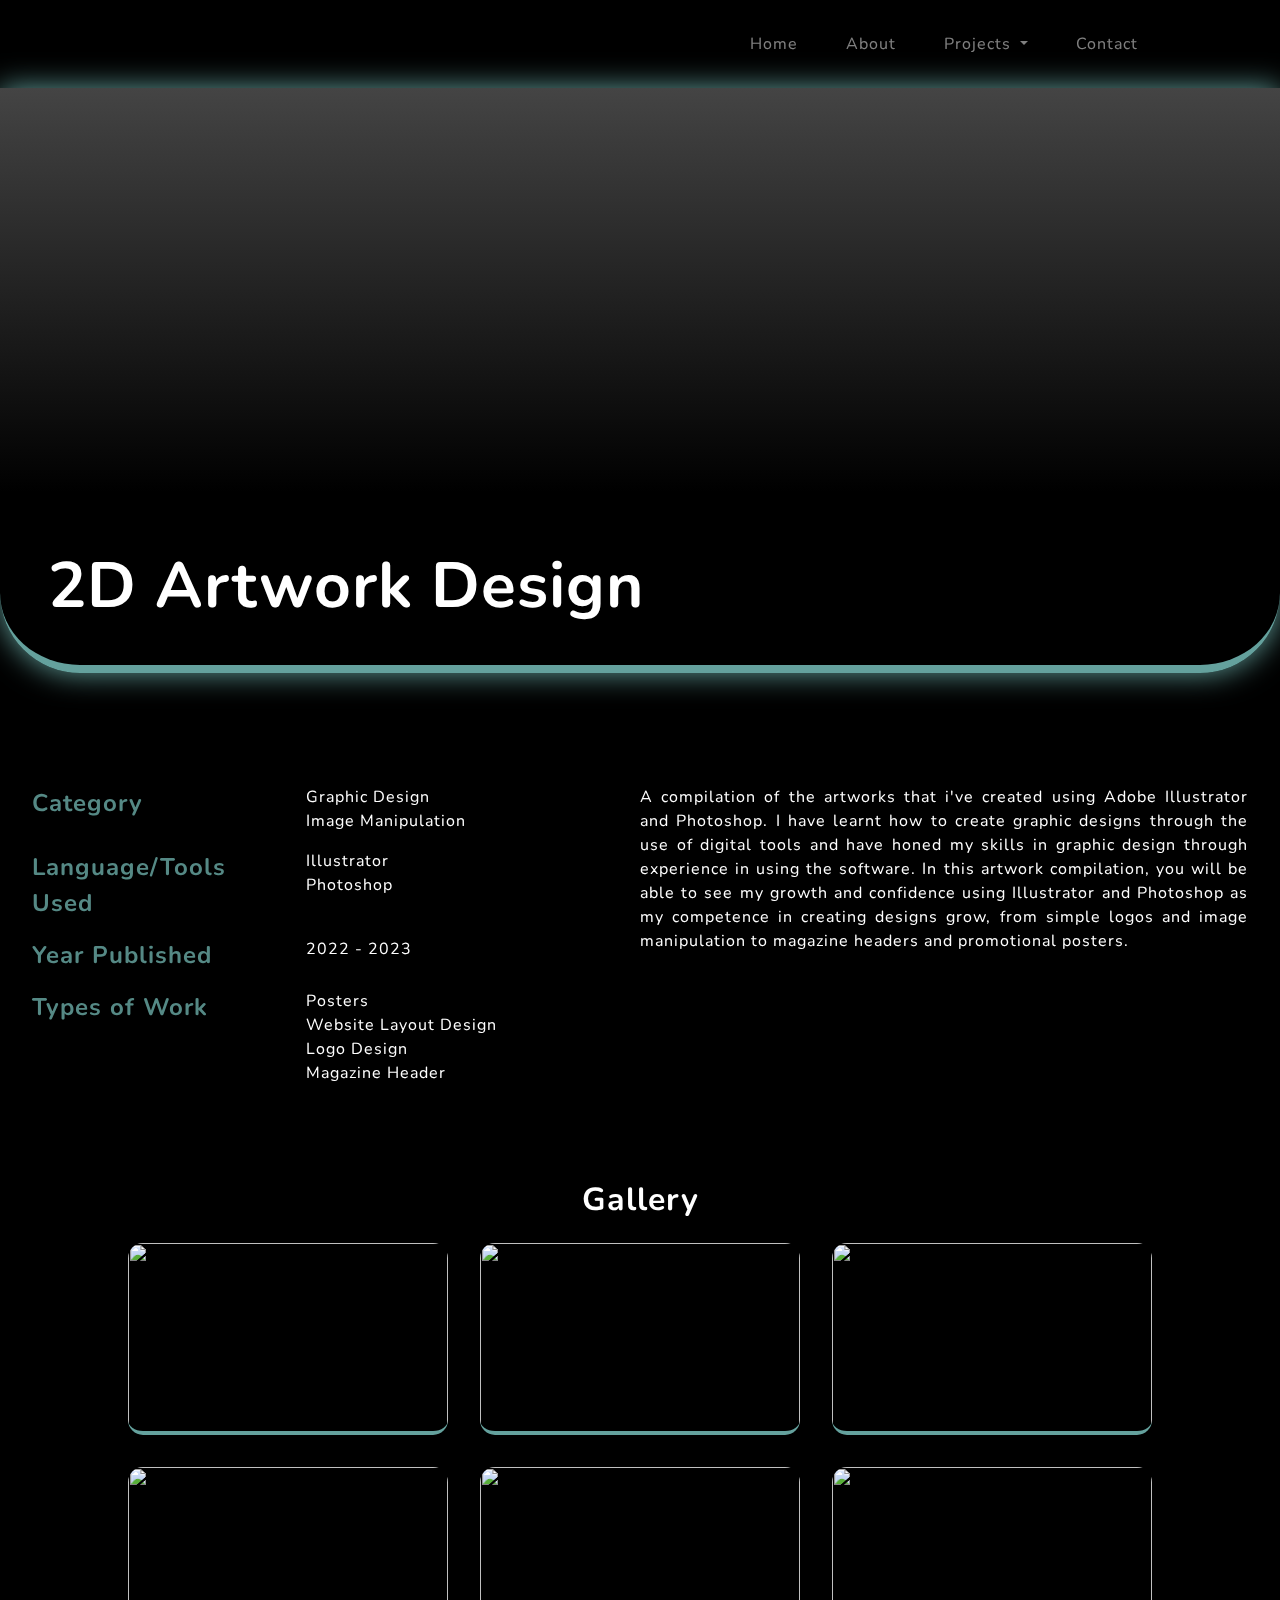
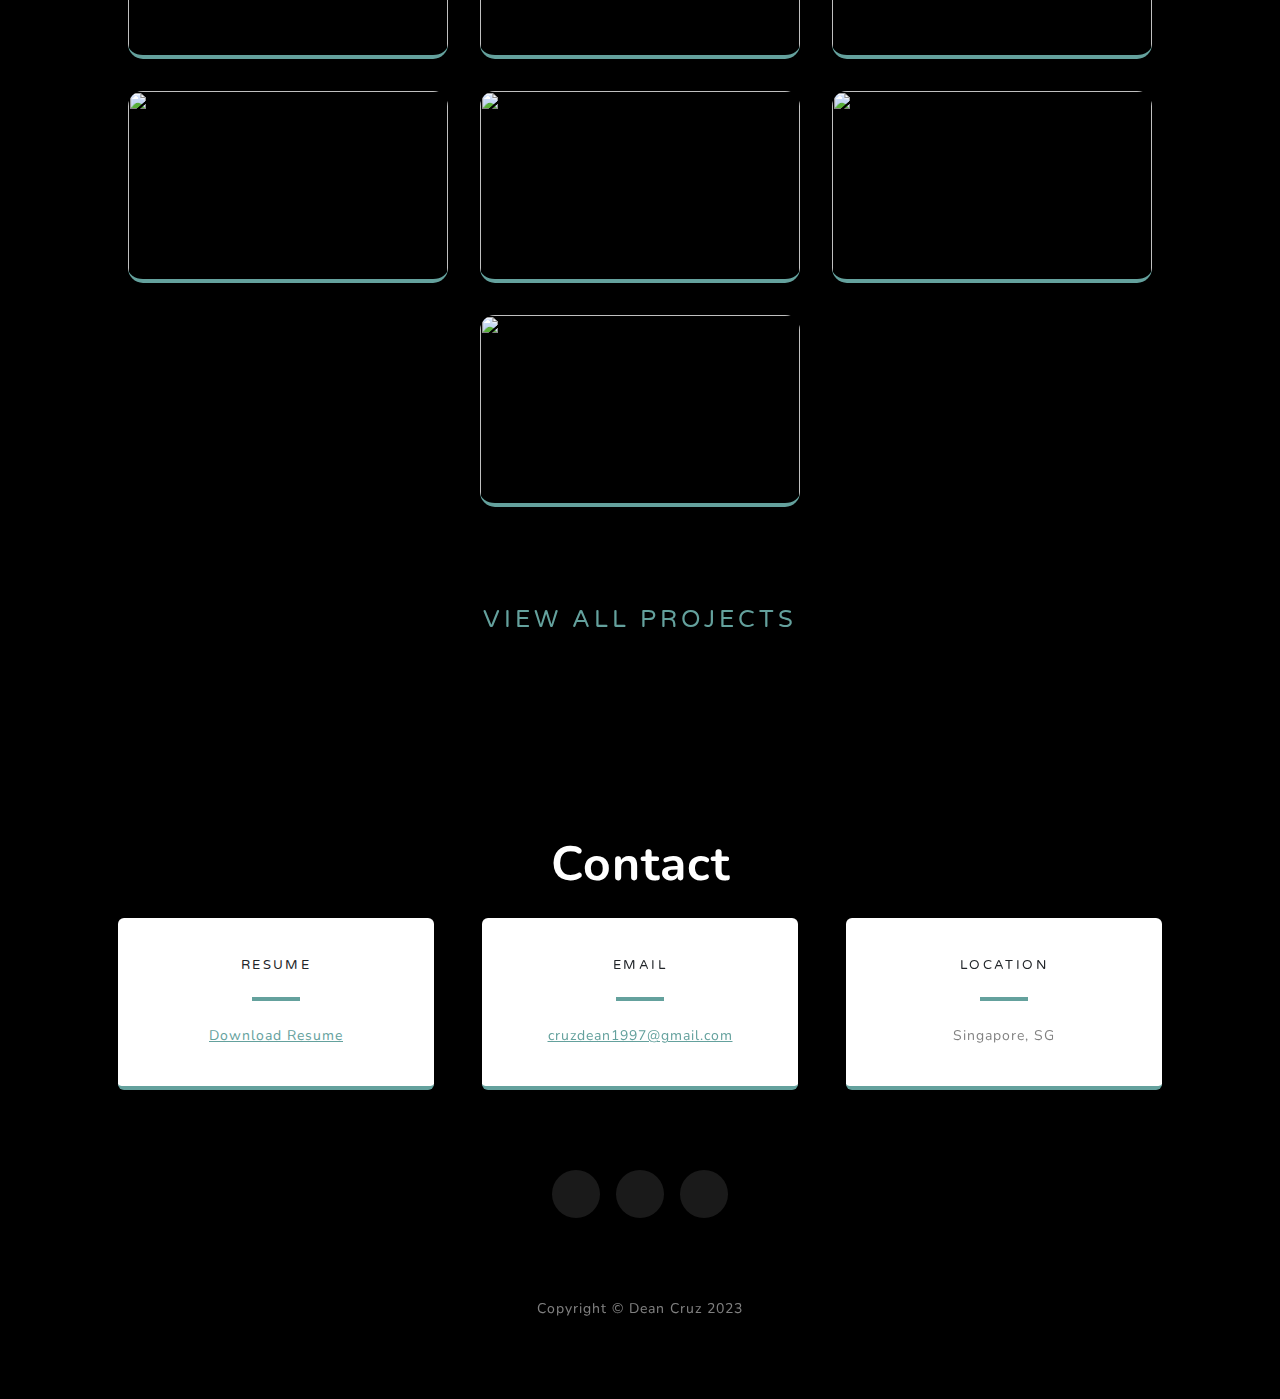
==== design.html @ 04a4b60d "Add dropdown menu" ====
<!DOCTYPE html>
<html lang="en">

<head>
    <meta charset="utf-8" />
    <meta name="viewport" content="width=device-width, initial-scale=1, shrink-to-fit=no" />
    <meta name="description"
        content="Dean Cruz is currently a student in Republic Polytechnic studying for a Diploma in Digital Design and Development. He is aspiring to become a software engineer in the future.">
    <meta name="author" content="Dean Cruz" />
    <title>Dean Cruz | 2D Artwork Design</title>
    <link rel="icon" type="image/x-icon" href="assets/logo.png" />
    <script src="https://use.fontawesome.com/releases/v6.3.0/js/all.js" crossorigin="anonymous"></script>
    <link href="https://fonts.googleapis.com/css?family=Varela+Round" rel="stylesheet" />
    <link
        href="https://fonts.googleapis.com/css?family=Nunito:200,200i,300,300i,400,400i,600,600i,700,700i,800,800i,900,900i"
        rel="stylesheet" />
    <link href="css/styles.css" rel="stylesheet" />
    <link rel="stylesheet" href="/css/lightbox.css" />
</head>

<body id="page-top">
    <!-- Navigation-->
    <nav class="navbar navbar-expand-lg navbar-light sticky-top" id="mainNav">
        <div class="container px-4 px-lg-5">
            <button class="navbar-toggler navbar-toggler-right" type="button" data-bs-toggle="collapse"
                data-bs-target="#navbarResponsive" aria-controls="navbarResponsive" aria-expanded="false"
                aria-label="Toggle navigation">
                Menu
                <i class="fas fa-bars"></i>
            </button>
            <div class="collapse navbar-collapse" id="navbarResponsive">
                <ul class="navbar-nav ms-auto">
                    <li class="nav-item"><a class="nav-link" href="./index.html#home">Home</a></li>
                    <li class="nav-item"><a class="nav-link" href="./index.html#about">About</a></li>
                    <li class="nav-item dropdown">
                        <a class="nav-link dropdown-toggle" href="#" id="navbarDropdown" role="button"
                            data-toggle="dropdown" aria-haspopup="true" aria-expanded="false">
                            Projects
                        </a>
                        <div class="dropdown-menu" aria-labelledby="navbarDropdown">
                            <a class="dropdown-item" href="./landing-page.html">
                                <table class="dropdown-nav-item">
                                    <tr>
                                        <td>Landing Page</td>
                                        <td>Front-End</td>
                                    </tr>
                                </table>
                            </a>
                            <a class="dropdown-item" href="./fansite.html">
                                <table class="dropdown-nav-item">
                                    <tr>
                                        <td>Fansite</td>
                                        <td>Front-End</td>
                                    </tr>
                                </table>
                            </a>
                            <a class="dropdown-item" href="./reviews.html">
                                <table class="dropdown-nav-item">
                                    <tr>
                                        <td>Movietopia</td>
                                        <td>Programming</td>
                                    </tr>
                                </table>
                            </a>
                            <a class="dropdown-item" href="./platformer.html">
                                <table class="dropdown-nav-item">
                                    <tr>
                                        <td>Platformer</td>
                                        <td>Programming</td>
                                    </tr>
                                </table>
                            </a>
                            <a class="dropdown-item" href="./design.html">
                                <table class="dropdown-nav-item">
                                    <tr>
                                        <td>2D Artwork</td>
                                        <td>Design</td>
                                    </tr>
                                </table>
                            </a>
                            <a class="dropdown-item" href="./wireframe.html">
                                <table class="dropdown-nav-item">
                                    <tr>
                                        <td>Prototype</td>
                                        <td>Design</td>
                                    </tr>
                                </table>
                            </a>
                            <div class="dropdown-divider"></div>
                            <a class="dropdown-item" href="./index.html#portfolio">Featured Projects</a>
                            <a class="dropdown-item" href="./projects.html">All Projects</a>
                        </div>
                    </li>
                    <li class="nav-item"><a class="nav-link" href="#contact">Contact</a></li>
                </ul>
            </div>
        </div>
    </nav>
    <!-- Project Intro -->
    <div class="indiv-container">
        <div class="individual-projects-img">
            <video autoplay muted loop class="individual-img">
                <source src="/assets/videos/design.mp4" type="video/mp4">
            </video>
            <div class="individual-overlay">
                <h2 class="text-white mb-4 projects-header">2D Artwork Design</h2>
            </div>
        </div>
    </div>
    <section class="projects-section bg-black-primary">
        <div class="indiv-container">
            <div class="indiv-subcontainer">
                <div class="indiv-left">
                    <table class="text-white">
                        <tr>
                            <td class="categories text-bold highlighted-text">Category</td>
                            <td class="descriptions">
                                <ul>
                                    <li>Graphic Design</li>
                                    <li>Image Manipulation</li>
                                </ul>
                            </td>
                        </tr>
                        <tr>
                            <td class="categories text-bold highlighted-text">Language/Tools Used</td>
                            <td class="descriptions">
                                <ul>
                                    <li>Illustrator</li>
                                    <li>Photoshop</li>
                                </ul>
                            </td>
                        </tr>
                        <tr>
                            <td class="categories text-bold highlighted-text">Year Published</td>
                            <td class="descriptions">2022 - 2023</td>
                        </tr>
                        <tr>
                            <td class="categories text-bold highlighted-text">Types of Work</td>
                            <td class="descriptions">
                                <ul>
                                    <li>Posters</li>
                                    <li>Website Layout Design</li>
                                    <li>Logo Design</li>
                                    <li>Magazine Header</li>
                                </ul>
                            </td>
                        </tr>
                    </table>
                </div>
                <div class="indiv-right">
                    <div class="cat-desc text-white">A compilation of the artworks that i've created using Adobe
                        Illustrator and Photoshop. I have learnt how to create graphic designs through the use of
                        digital tools and have honed my skills in graphic design through experience in using the
                        software. In this artwork compilation, you will be able to see my growth and confidence using
                        Illustrator and Photoshop as my competence in creating designs grow, from simple logos and image
                        manipulation to magazine headers and promotional posters.
                    </div>
                </div>
            </div>
        </div>
        <div class="indiv-container gallery-section">
            <div class="gallery-container-indiv">
                <h2 class="text-white text-bold">Gallery</h2>
                <div class="gallery-subcontainer-indiv">
                    <div class="gallery-project-container">
                        <a href="/assets/img/design gallery/lesson 2.png" data-lightbox="1"
                            data-title="Castle on Ice (Photoshop)" class="project-wrapper pad-overlay">
                            <img src="assets/img/design gallery/lesson 2.png">
                            <div class="gallery-overlay">
                                <div class="text-white overlay-text">Castle on Ice</div>
                            </div>
                        </a>
                        <div class="project-title text-white text-center">Castle on Ice</div>
                    </div>
                    <div class="gallery-project-container">
                        <a href="/assets/img/design gallery/lesson 5.png" data-lightbox="2"
                            data-title="Advertisement of a Product Poster (Illustrator)" class="project-wrapper pad-overlay">
                            <img src="assets/img/design gallery/lesson 5.png">
                            <div class="gallery-overlay">
                                <div class="text-white overlay-text">Advertisement Poster</div>
                            </div>
                        </a>
                        <div class="project-title text-white text-center">Advertisement Poster</div>
                    </div>
                    <div class="gallery-project-container">
                        <a href="/assets/img/design gallery/lesson 6.png" data-lightbox="3"
                            data-title="Event Poster (Illustrator)" class="project-wrapper pad-overlay">
                            <img src="assets/img/design gallery/lesson 6.png">
                            <div class="gallery-overlay">
                                <div class="text-white overlay-text">Event Poster</div>
                            </div>
                        </a>
                        <div class="project-title text-white text-center">Event Poster</div>
                    </div>
                    <div class="gallery-project-container">
                        <a href="/assets/img/design gallery/lesson 11.png" data-lightbox="4"
                            data-title="Magazine Layout Design (Illustrator)" class="project-wrapper pad-overlay">
                            <img src="assets/img/design gallery/lesson 11.png">
                            <div class="gallery-overlay">
                                <div class="text-white overlay-text">Magazine Layout Design</div>
                            </div>
                        </a>
                        <div class="project-title text-white text-center">Magazine Layout Design</div>
                    </div>
                    <div class="gallery-project-container">
                        <a href="/assets/img/design gallery/03 Home Page.png" data-lightbox="5"
                            data-title="Website Design - Home Page (Illustrator)" class="project-wrapper pad-overlay">
                            <img src="assets/img/design gallery/03 Home Page.png">
                            <div class="gallery-overlay">
                                <div class="text-white overlay-text">Home Page (Website)</div>
                            </div>
                        </a>
                        <div class="project-title text-white text-center">Home Page (Website)</div>
                    </div>
                    <div class="gallery-project-container">
                        <a href="/assets/img/design gallery/03 About Me Page.png" data-lightbox="6"
                            data-title="Website Design - About Me Page (Illustrator)" class="project-wrapper pad-overlay">
                            <img src="assets/img/design gallery/03 About Me Page.png">
                            <div class="gallery-overlay">
                                <div class="text-white overlay-text">About Me Page (Website)</div>
                            </div>
                        </a>
                        <div class="project-title text-white text-center">About Me Page (Website)</div>
                    </div>
                    <div class="gallery-project-container">
                        <a href="/assets/img/design gallery/03 Portfolio Page.png" data-lightbox="7"
                            data-title="Website Design - Portfolio Page (Illustrator)" class="project-wrapper pad-overlay">
                            <img src="assets/img/design gallery/03 Portfolio Page.png">
                            <div class="gallery-overlay">
                                <div class="text-white overlay-text">Portfolio Page (Website)</div>
                            </div>
                        </a>
                        <div class="project-title text-white text-center">Portfolio Page (Website)</div>
                    </div>
                    <div class="gallery-project-container">
                        <a href="/assets/img/design gallery/03 Resume Page.png" data-lightbox="8"
                            data-title="Website Design - Resume Page (Illustrator)" class="project-wrapper pad-overlay">
                            <img src="assets/img/design gallery/03 Resume Page.png">
                            <div class="gallery-overlay">
                                <div class="text-white overlay-text">Resume Page (Website)</div>
                            </div>
                        </a>
                        <div class="project-title text-white text-center">Resume Page (Website)</div>
                    </div>
                    <div class="gallery-project-container">
                        <a href="/assets/img/design gallery/FA2.png" data-lightbox="9"
                            data-title="Poster depicting 'Myself' (Illustrator)" class="project-wrapper pad-overlay">
                            <img src="assets/img/design gallery/FA2.png">
                            <div class="gallery-overlay">
                                <div class="text-white overlay-text">Creative Poster</div>
                            </div>
                        </a>
                        <div class="project-title text-white text-center">Creative Poster</div>
                    </div>
                    <div class="gallery-project-container">
                        <a href="/assets/img/design gallery/lesson 7.png" data-lightbox="10"
                            data-title="Typography Poster (Illustrator)" class="project-wrapper pad-overlay">
                            <img src="assets/img/design gallery/lesson 7.png">
                            <div class="gallery-overlay">
                                <div class="text-white overlay-text">Typography Poster</div>
                            </div>
                        </a>
                        <div class="project-title text-white text-center">Typography Poster</div>
                    </div>
                </div>
            </div>
        </div>
        <!-- End Projects Row -->
        <div class="text-center viewAllLink">
            <a class="animated-button" href="/projects.html">
                <span></span>
                <span></span>
                <span></span>
                <span></span>
                View All Projects</a>
        </div>
    </section>

    <!-- Contact-->
    <section class="contact-section bg-black" id="contact">
        <h2 class="text-white mb-4 contact-me">Contact</h2>
        <div class="container px-4 px-lg-5">
            <div class="row gx-4 gx-lg-5">
                <div class="col-md-4 mb-3 mb-md-0">
                    <div class="card py-4 h-100">
                        <div class="card-body text-center">
                            <i class="fa-solid fa-file text-primary mb-2"></i>
                            <h4 class="text-uppercase m-0">Resume</h4>
                            <hr class="my-4 mx-auto" />
                            <div class="small text-black-50"><a href="assets/resume/Dean Cruz Resume.pdf"
                                    target="_blank">Download
                                    Resume</a></div>
                        </div>
                    </div>
                </div>
                <div class="col-md-4 mb-3 mb-md-0">
                    <div class="card py-4 h-100">
                        <div class="card-body text-center">
                            <i class="fas fa-envelope text-primary mb-2"></i>
                            <h4 class="text-uppercase m-0">Email</h4>
                            <hr class="my-4 mx-auto" />
                            <div class="small text-black-50"><a href="mailto:cruzdean1997@gmail.com"
                                    target="_blank">cruzdean1997@gmail.com</a></div>
                        </div>
                    </div>
                </div>
                <div class="col-md-4 mb-3 mb-md-0">
                    <div class="card py-4 h-100">
                        <div class="card-body text-center">
                            <i class="fas fa-location-dot text-primary mb-2"></i>
                            <h4 class="text-uppercase m-0">Location</h4>
                            <hr class="my-4 mx-auto" />
                            <div class="small text-black-50">Singapore, SG</div>
                        </div>
                    </div>
                </div>
            </div>
            <div class="social d-flex justify-content-center">
                <a class="mx-2" href="https://twitter.com/distantavalon_" target="_blank"><i
                        class="fab fa-twitter"></i></a>
                <a class="mx-2" href="https://github.com/deancruz1" target="_blank"><i class="fab fa-github"></i></a>
                <a class="mx-2" href="https://www.linkedin.com/in/dean-cruz-ab878017b/" target="_blank"><i
                        class="fa-brands fa-linkedin"></i></a>
            </div>
        </div>
    </section>
    <!-- Footer-->
    <footer class="footer small text-center text-white-50 bg-black">
        <div class="container px-4 px-lg-5">Copyright &copy; Dean Cruz 2023</div>
    </footer>
    <div id="particles-static-js"></div>
    <!-- Bootstrap core JS-->
    <script src="https://cdn.jsdelivr.net/npm/bootstrap@5.2.3/dist/js/bootstrap.bundle.min.js"></script>
    <script src="https://ajax.googleapis.com/ajax/libs/jquery/3.5.1/jquery.min.js"></script>
    <script src="https://cdnjs.cloudflare.com/ajax/libs/popper.js/1.16.0/umd/popper.min.js"></script>
    <script src="https://maxcdn.bootstrapcdn.com/bootstrap/4.5.2/js/bootstrap.min.js"></script>
    <!-- Core theme JS-->
    <script src="/js/lightbox-plus-jquery.js"></script>
    <script src="js/script-individual.js"></script>
    <script type="text/javascript" src="js/particles-static.js"></script>
    <script type="text/javascript" src="js/app-static.js"></script>
    <script src="https://cdn.startbootstrap.com/sb-forms-latest.js"></script>
</body>

</html>
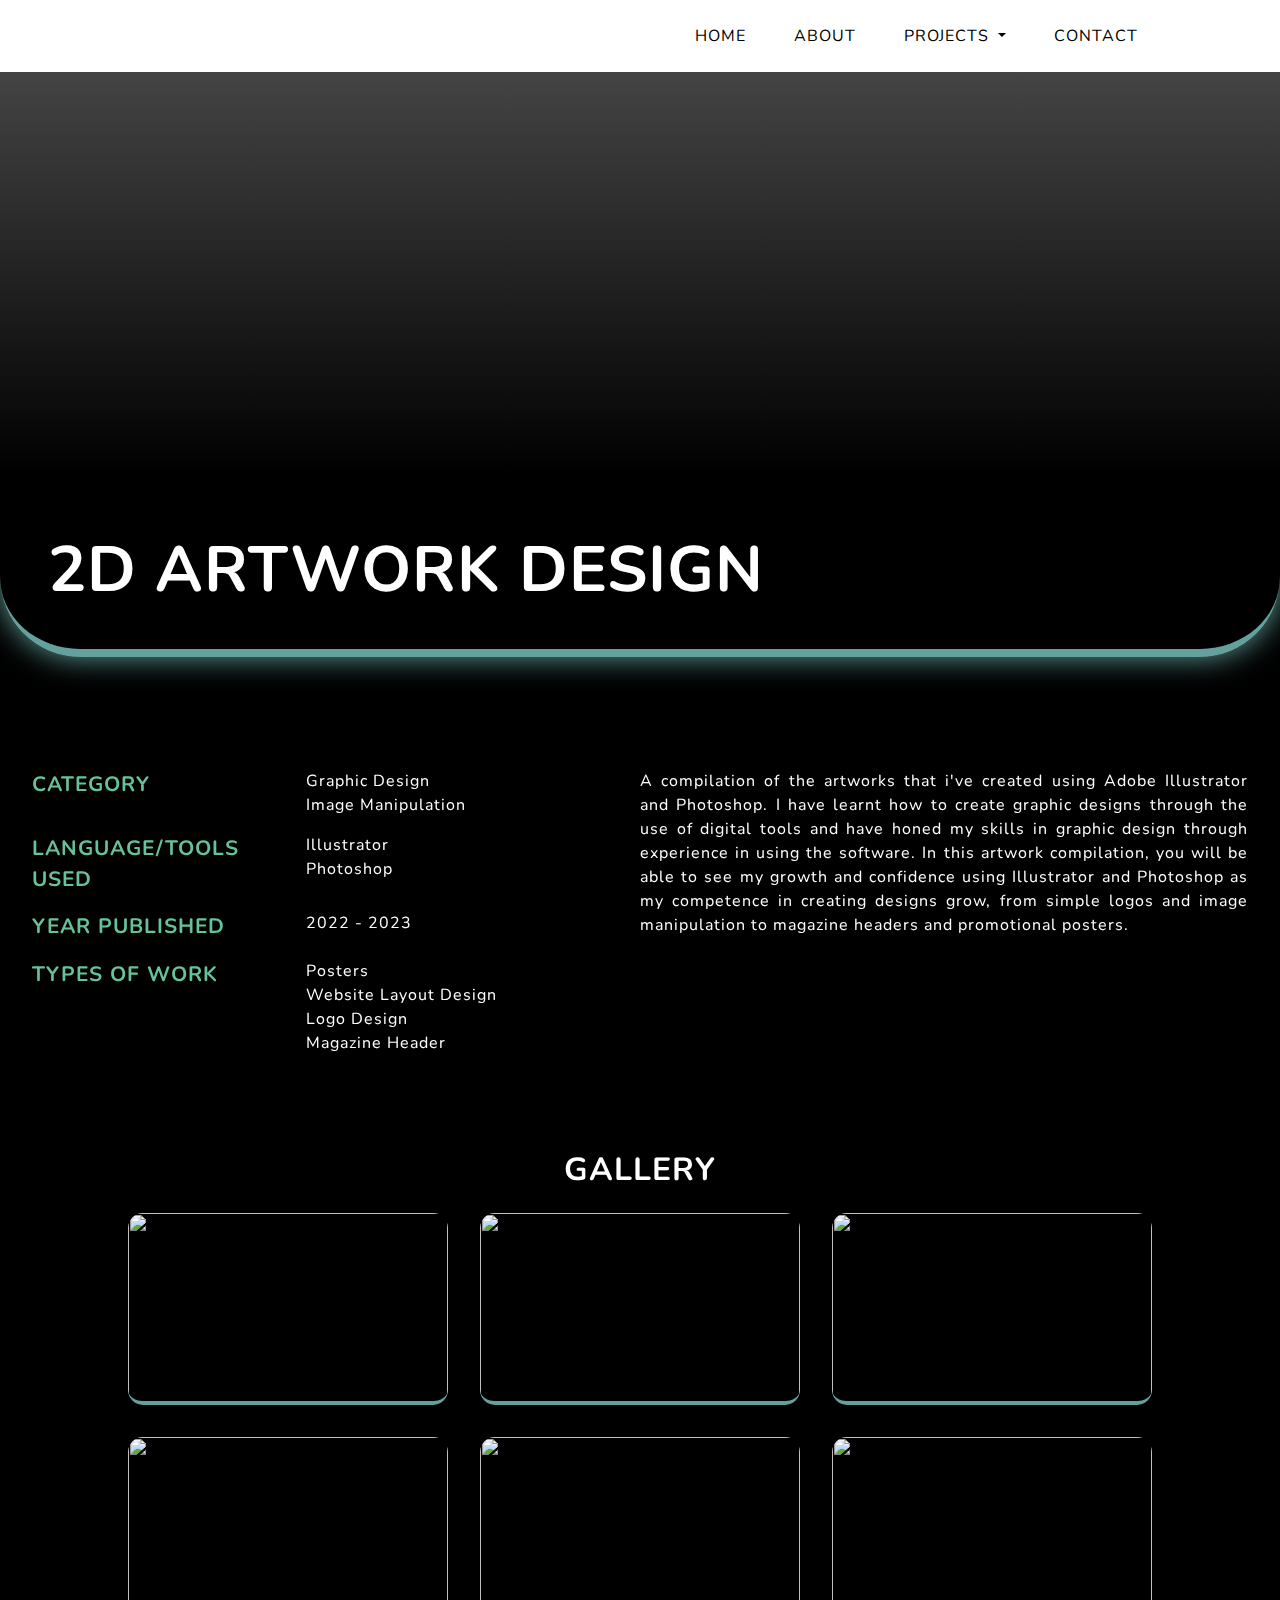
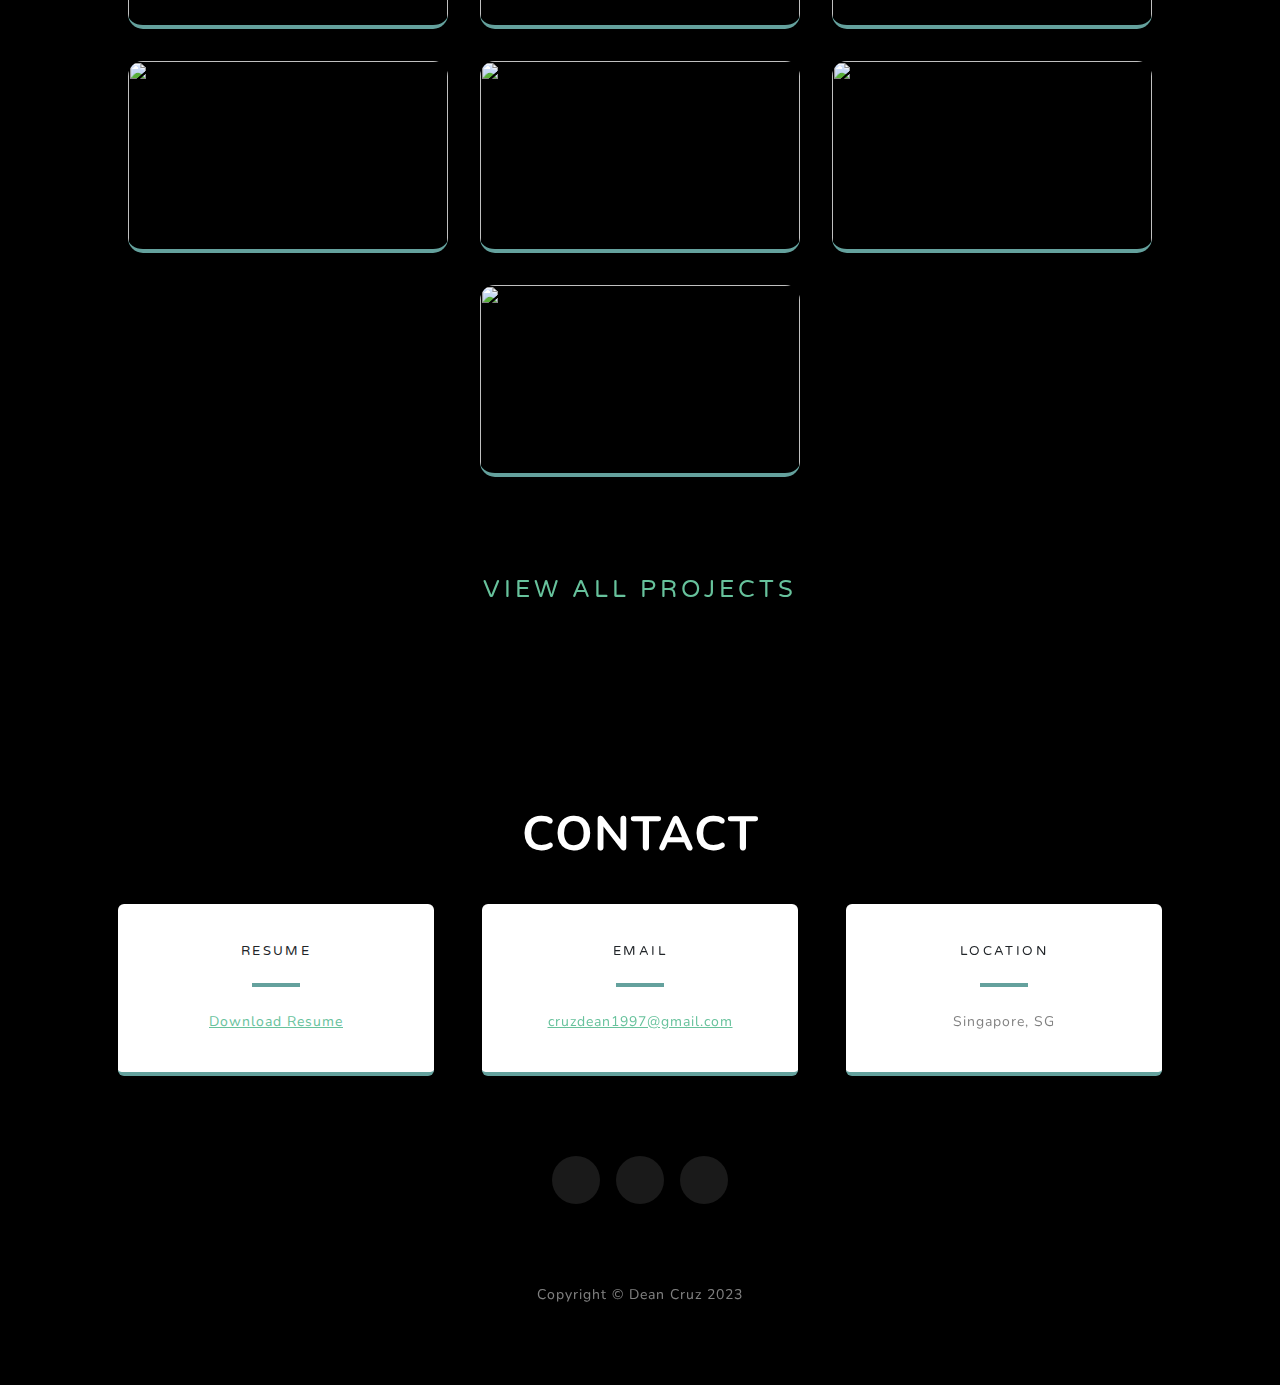
==== commit 81032547: "Update website to latest" ====
--- a/design.html
+++ b/design.html
@@ -4,9 +4,21 @@
 <head>
     <meta charset="utf-8" />
     <meta name="viewport" content="width=device-width, initial-scale=1, shrink-to-fit=no" />
-    <meta name="description"
-        content="Dean Cruz is currently a student in Republic Polytechnic studying for a Diploma in Digital Design and Development. He is aspiring to become a software engineer in the future.">
+    <meta name="description" content="Dean Cruz | 2D Artwork Design">
     <meta name="author" content="Dean Cruz" />
+    <meta property="og:url" content="https://deancruzgg.github.io/">
+    <meta name="twitter:image:type" content="image/png">
+    <meta name="twitter:card" content="summary_large_image">
+    <meta name="twitter:creator" content="@distantavalon_">
+    <meta name="twitter:image:src" content="https://deancruzgg.github.io/assets/meta/og-image.jpg">
+    <meta name="twitter:image:width" content="1200">
+    <meta name="twitter:image:height" content="630">
+    <meta property="og:image:type" content="image/png">
+    <meta property="og:image" content="https://deancruzgg.github.io/assets/meta/og-image.jpg">
+    <meta property="og:image:width" content="1200">
+    <meta property="og:image:height" content="630">
+    <meta property="og:title" content="Dean Cruz | 2D Artwork Design">
+    <meta name="og:description" content="Dean Cruz | 2D Artwork Design">
     <title>Dean Cruz | 2D Artwork Design</title>
     <link rel="icon" type="image/x-icon" href="assets/logo.png" />
     <script src="https://use.fontawesome.com/releases/v6.3.0/js/all.js" crossorigin="anonymous"></script>
@@ -16,13 +28,14 @@
         rel="stylesheet" />
     <link href="css/styles.css" rel="stylesheet" />
     <link rel="stylesheet" href="/css/lightbox.css" />
+    <!-- <link href="css/chatbot.css" rel="stylesheet" /> -->
 </head>
 
 <body id="page-top">
     <!-- Navigation-->
     <nav class="navbar navbar-expand-lg navbar-light sticky-top" id="mainNav">
         <div class="container px-4 px-lg-5">
-            <button class="navbar-toggler navbar-toggler-right" type="button" data-bs-toggle="collapse"
+            <button class="navbar-toggler navbar-toggler-right text-uppercase" type="button" data-bs-toggle="collapse"
                 data-bs-target="#navbarResponsive" aria-controls="navbarResponsive" aria-expanded="false"
                 aria-label="Toggle navigation">
                 Menu
@@ -30,19 +43,19 @@
             </button>
             <div class="collapse navbar-collapse" id="navbarResponsive">
                 <ul class="navbar-nav ms-auto">
-                    <li class="nav-item"><a class="nav-link" href="./index.html#home">Home</a></li>
-                    <li class="nav-item"><a class="nav-link" href="./index.html#about">About</a></li>
+                    <li class="nav-item"><a class="nav-link text-uppercase" href="./index.html#home">Home</a></li>
+                    <li class="nav-item"><a class="nav-link text-uppercase" href="./index.html#about">About</a></li>
                     <li class="nav-item dropdown">
-                        <a class="nav-link dropdown-toggle" href="#" id="navbarDropdown" role="button"
+                        <a class="nav-link dropdown-toggle text-uppercase" href="#" id="navbarDropdown" role="button"
                             data-toggle="dropdown" aria-haspopup="true" aria-expanded="false">
                             Projects
                         </a>
-                        <div class="dropdown-menu" aria-labelledby="navbarDropdown">
+                        <div class="dropdown-menu text-uppercase" aria-labelledby="navbarDropdown">
                             <a class="dropdown-item" href="./landing-page.html">
                                 <table class="dropdown-nav-item">
                                     <tr>
                                         <td>Landing Page</td>
-                                        <td>Front-End</td>
+                                        <td>&lt;Front-End&gt;</td>
                                     </tr>
                                 </table>
                             </a>
@@ -50,7 +63,7 @@
                                 <table class="dropdown-nav-item">
                                     <tr>
                                         <td>Fansite</td>
-                                        <td>Front-End</td>
+                                        <td>&lt;Front-End&gt;</td>
                                     </tr>
                                 </table>
                             </a>
@@ -58,7 +71,7 @@
                                 <table class="dropdown-nav-item">
                                     <tr>
                                         <td>Movietopia</td>
-                                        <td>Programming</td>
+                                        <td>&lt;Programming&gt;</td>
                                     </tr>
                                 </table>
                             </a>
@@ -66,7 +79,7 @@
                                 <table class="dropdown-nav-item">
                                     <tr>
                                         <td>Platformer</td>
-                                        <td>Programming</td>
+                                        <td>&lt;Programming&gt;</td>
                                     </tr>
                                 </table>
                             </a>
@@ -74,7 +87,7 @@
                                 <table class="dropdown-nav-item">
                                     <tr>
                                         <td>2D Artwork</td>
-                                        <td>Design</td>
+                                        <td>&lt;Design&gt;</td>
                                     </tr>
                                 </table>
                             </a>
@@ -82,16 +95,15 @@
                                 <table class="dropdown-nav-item">
                                     <tr>
                                         <td>Prototype</td>
-                                        <td>Design</td>
+                                        <td>&lt;Design&gt;</td>
                                     </tr>
                                 </table>
                             </a>
                             <div class="dropdown-divider"></div>
-                            <a class="dropdown-item" href="./index.html#portfolio">Featured Projects</a>
                             <a class="dropdown-item" href="./projects.html">All Projects</a>
                         </div>
                     </li>
-                    <li class="nav-item"><a class="nav-link" href="#contact">Contact</a></li>
+                    <li class="nav-item"><a class="nav-link text-uppercase" href="#contact">Contact</a></li>
                 </ul>
             </div>
         </div>
@@ -103,7 +115,7 @@
                 <source src="/assets/videos/design.mp4" type="video/mp4">
             </video>
             <div class="individual-overlay">
-                <h2 class="text-white mb-4 projects-header">2D Artwork Design</h2>
+                <h2 class="text-white mb-4 projects-header text-uppercase">2D Artwork Design</h2>
             </div>
         </div>
     </div>
@@ -158,13 +170,17 @@
                 </div>
             </div>
         </div>
+        <div class="divider-container">
+            <div class="section-divider"></div>
+        </div>
         <div class="indiv-container gallery-section">
             <div class="gallery-container-indiv">
-                <h2 class="text-white text-bold">Gallery</h2>
+                <h2 class="text-white text-bold text-uppercase">Gallery</h2>
                 <div class="gallery-subcontainer-indiv">
                     <div class="gallery-project-container">
                         <a href="/assets/img/design gallery/lesson 2.png" data-lightbox="1"
-                            data-title="Castle on Ice (Photoshop)" class="project-wrapper pad-overlay">
+                            data-title="My first work done through the use of Photoshop to manipulate two images such that both images are blended together to create a scene."
+                            class="project-wrapper pad-overlay">
                             <img src="assets/img/design gallery/lesson 2.png">
                             <div class="gallery-overlay">
                                 <div class="text-white overlay-text">Castle on Ice</div>
@@ -174,7 +190,8 @@
                     </div>
                     <div class="gallery-project-container">
                         <a href="/assets/img/design gallery/lesson 5.png" data-lightbox="2"
-                            data-title="Advertisement of a Product Poster (Illustrator)" class="project-wrapper pad-overlay">
+                            data-title="Poster done with the intent of being able to market a poster such that a viewer may be enticed to buy the product. Uses the clipping mask on the mouse as well as adding in awards to make the mouse appear more reputable to the viewer."
+                            class="project-wrapper pad-overlay">
                             <img src="assets/img/design gallery/lesson 5.png">
                             <div class="gallery-overlay">
                                 <div class="text-white overlay-text">Advertisement Poster</div>
@@ -184,7 +201,8 @@
                     </div>
                     <div class="gallery-project-container">
                         <a href="/assets/img/design gallery/lesson 6.png" data-lightbox="3"
-                            data-title="Event Poster (Illustrator)" class="project-wrapper pad-overlay">
+                            data-title="Inspired by my favourite VTuber Hoshimachi Suisei, created a concert poster with vibrant colours and different coloured panes, with several panes listing out the important details of the concert."
+                            class="project-wrapper pad-overlay">
                             <img src="assets/img/design gallery/lesson 6.png">
                             <div class="gallery-overlay">
                                 <div class="text-white overlay-text">Event Poster</div>
@@ -194,7 +212,8 @@
                     </div>
                     <div class="gallery-project-container">
                         <a href="/assets/img/design gallery/lesson 11.png" data-lightbox="4"
-                            data-title="Magazine Layout Design (Illustrator)" class="project-wrapper pad-overlay">
+                            data-title="A double header for a magazine intended to use two pages, image clipped over text create an aesthetic feel towards the whole layout."
+                            class="project-wrapper pad-overlay">
                             <img src="assets/img/design gallery/lesson 11.png">
                             <div class="gallery-overlay">
                                 <div class="text-white overlay-text">Magazine Layout Design</div>
@@ -204,7 +223,8 @@
                     </div>
                     <div class="gallery-project-container">
                         <a href="/assets/img/design gallery/03 Home Page.png" data-lightbox="5"
-                            data-title="Website Design - Home Page (Illustrator)" class="project-wrapper pad-overlay">
+                            data-title="The homepage designed through Adobe Illustrator, I went with a 'hacker blue' kind of theme with binary code in the background of site. This landing page lists my hobbies, as well as a carousell of my works."
+                            class="project-wrapper pad-overlay">
                             <img src="assets/img/design gallery/03 Home Page.png">
                             <div class="gallery-overlay">
                                 <div class="text-white overlay-text">Home Page (Website)</div>
@@ -214,7 +234,8 @@
                     </div>
                     <div class="gallery-project-container">
                         <a href="/assets/img/design gallery/03 About Me Page.png" data-lightbox="6"
-                            data-title="Website Design - About Me Page (Illustrator)" class="project-wrapper pad-overlay">
+                            data-title="The about me page features my name, my photo as well a short write up detailing myself as well as my aspirations for the future. My socials are also listed in the bottom should users wish to visit me on social media sites."
+                            class="project-wrapper pad-overlay">
                             <img src="assets/img/design gallery/03 About Me Page.png">
                             <div class="gallery-overlay">
                                 <div class="text-white overlay-text">About Me Page (Website)</div>
@@ -224,7 +245,8 @@
                     </div>
                     <div class="gallery-project-container">
                         <a href="/assets/img/design gallery/03 Portfolio Page.png" data-lightbox="7"
-                            data-title="Website Design - Portfolio Page (Illustrator)" class="project-wrapper pad-overlay">
+                            data-title="The portfolio section, with each project displayed in a grid. If users wished to view a project in more detail, they may simply click on each project."
+                            class="project-wrapper pad-overlay">
                             <img src="assets/img/design gallery/03 Portfolio Page.png">
                             <div class="gallery-overlay">
                                 <div class="text-white overlay-text">Portfolio Page (Website)</div>
@@ -234,7 +256,8 @@
                     </div>
                     <div class="gallery-project-container">
                         <a href="/assets/img/design gallery/03 Resume Page.png" data-lightbox="8"
-                            data-title="Website Design - Resume Page (Illustrator)" class="project-wrapper pad-overlay">
+                            data-title="A page that displays my previous education and employment, as well as my skills. It is sectioned clearly so that the viewer is able to easily see the section that they wish."
+                            class="project-wrapper pad-overlay">
                             <img src="assets/img/design gallery/03 Resume Page.png">
                             <div class="gallery-overlay">
                                 <div class="text-white overlay-text">Resume Page (Website)</div>
@@ -244,7 +267,8 @@
                     </div>
                     <div class="gallery-project-container">
                         <a href="/assets/img/design gallery/FA2.png" data-lightbox="9"
-                            data-title="Poster depicting 'Myself' (Illustrator)" class="project-wrapper pad-overlay">
+                            data-title="A poster that depicts all of my likes and hobbies, being programming, anime and gaming while also displaying my usage of design through Adobe Illustrator."
+                            class="project-wrapper pad-overlay">
                             <img src="assets/img/design gallery/FA2.png">
                             <div class="gallery-overlay">
                                 <div class="text-white overlay-text">Creative Poster</div>
@@ -254,7 +278,8 @@
                     </div>
                     <div class="gallery-project-container">
                         <a href="/assets/img/design gallery/lesson 7.png" data-lightbox="10"
-                            data-title="Typography Poster (Illustrator)" class="project-wrapper pad-overlay">
+                            data-title="Usage of the 3D transformation tool in Adobe Illustrator by manipulating the 'computer' text to seemingly appear as a 3D object and make the text appear to have depth towards it."
+                            class="project-wrapper pad-overlay">
                             <img src="assets/img/design gallery/lesson 7.png">
                             <div class="gallery-overlay">
                                 <div class="text-white overlay-text">Typography Poster</div>
@@ -275,10 +300,12 @@
                 View All Projects</a>
         </div>
     </section>
-
+    <div class="divider-container">
+        <div class="section-divider"></div>
+    </div>
     <!-- Contact-->
     <section class="contact-section bg-black" id="contact">
-        <h2 class="text-white mb-4 contact-me">Contact</h2>
+        <h2 class="text-white mb-4 contact-me text-uppercase">Contact</h2>
         <div class="container px-4 px-lg-5">
             <div class="row gx-4 gx-lg-5">
                 <div class="col-md-4 mb-3 mb-md-0">
@@ -324,11 +351,67 @@
             </div>
         </div>
     </section>
+    <!-- Chatbot -->
+    <!-- <div class="chat-bar-collapsible">
+        <button id="chat-button" type="button" class="text-white chatbot-collapsible">
+            <div class="chat-intro">Chat with my bot!</div>
+            <i id="chat-icon" class="fa-solid fa-comment chat-btn-color"></i>
+        </button>
+        <div class="chatbot-content">
+            <div class="full-chat-block">
+                <div class="chatbot-outer-container">
+                    <div class="chat-container">
+                        <div id="chatbox">
+                            <h5 id="chat-timestamp" class="text-white"></h5>
+                            <p id="botStarterMessage" class="botText text-white"><span>Loading...</span></p>
+                        </div>
+                        <div class="chatbar-input-block">
+                            <div id="userInput">
+                                <input type="text" id="textInput" class="input-box" name="msg"
+                                    placeholder="Tap 'Enter' to send a message">
+                                <p></p>
+                            </div>
+                            <div class="chatbar-icons">
+                                <i id="chat-icon" class="fa-solid fa-heart" style="color: crimson"
+                                    onclick="heartButton()"></i>
+                                <i id="chat-icon" class="fa-solid fa-paper-plane" style="color: #64a19d"
+                                    onclick="sendButton()"></i>
+                            </div>
+                        </div>
+                        <div id="chatbar-bottom">
+                            <p></p>
+                        </div>
+                    </div>
+                </div>
+            </div>
+        </div>
+    </div> -->
     <!-- Footer-->
     <footer class="footer small text-center text-white-50 bg-black">
         <div class="container px-4 px-lg-5">Copyright &copy; Dean Cruz 2023</div>
     </footer>
     <div id="particles-static-js"></div>
+    <!-- Mouse Trail -->
+    <!-- <div class="circle"></div>
+    <div class="circle"></div>
+    <div class="circle"></div>
+    <div class="circle"></div>
+    <div class="circle"></div>
+    <div class="circle"></div>
+    <div class="circle"></div>
+    <div class="circle"></div>
+    <div class="circle"></div>
+    <div class="circle"></div>
+    <div class="circle"></div>
+    <div class="circle"></div>
+    <div class="circle"></div>
+    <div class="circle"></div>
+    <div class="circle"></div>
+    <div class="circle"></div>
+    <div class="circle"></div>
+    <div class="circle"></div>
+    <div class="circle"></div>
+    <div class="circle"></div> -->
     <!-- Bootstrap core JS-->
     <script src="https://cdn.jsdelivr.net/npm/bootstrap@5.2.3/dist/js/bootstrap.bundle.min.js"></script>
     <script src="https://ajax.googleapis.com/ajax/libs/jquery/3.5.1/jquery.min.js"></script>
@@ -336,10 +419,12 @@
     <script src="https://maxcdn.bootstrapcdn.com/bootstrap/4.5.2/js/bootstrap.min.js"></script>
     <!-- Core theme JS-->
     <script src="/js/lightbox-plus-jquery.js"></script>
-    <script src="js/script-individual.js"></script>
+    <script src="js/scripts.js"></script>
     <script type="text/javascript" src="js/particles-static.js"></script>
     <script type="text/javascript" src="js/app-static.js"></script>
-    <script src="https://cdn.startbootstrap.com/sb-forms-latest.js"></script>
+    <!--Chatbot-->
+    <!-- <script src="js/chatbot/chatbot.js"></script>
+    <script src="js/chatbot/responses.js"></script> -->
 </body>
 
 </html>--- a/css/chatbot.css
+++ b/css/chatbot.css
@@ -0,0 +1,237 @@
+.chat-bar-collapsible {
+  position: fixed;
+  bottom: 0;
+  right: 50px;
+  box-shadow: 0 8px 16px 0 rgba(0, 0, 0, 0.2);
+  z-index: 9999;
+}
+
+.chatbot-collapsible {
+  display: flex;
+  align-items: center;
+  background-color: #212529;
+  cursor: pointer;
+  font-weight: bold;
+  padding: 18px;
+  width: 350px;
+  text-align: left;
+  outline: none;
+  font-size: 18px;
+  border-radius: 10px 10px 0px 0px;
+  border: 3px solid #67c29c;
+  border-bottom: none;
+  justify-content: space-between;
+}
+
+.chatbot-content {
+  max-height: 0;
+  overflow: hidden;
+  transition: max-height 0.2s ease-out;
+  background-color: #f1f1f1;
+}
+
+.full-chat-block {
+  width: 350px;
+  background: #343a40;
+  text-align: center;
+  border-left: 3px solid #67c29c;
+  border-right: 3px solid #67c29c;
+  overflow: auto;
+  scrollbar-width: none;
+  height: max-content;
+  transition: max-height 0.2s ease-out;
+}
+
+.full-chat-block::-webkit-scrollbar {
+  width: 8px;
+}
+
+.full-chat-block::-webkit-scrollbar-thumb {
+  background-color: #64a19d;
+}
+
+.full-chat-block::-webkit-scrollbar-track {
+  background-color: #adb5bd;
+}
+
+.chatbot-outer-container {
+  min-height: 500px;
+  bottom: 0%;
+  position: relative;
+}
+
+.chat-container {
+  max-height: 500px;
+  width: 100%;
+  position: absolute;
+  bottom: 0;
+  left: 0;
+  scroll-behavior: smooth;
+  hyphens: auto;
+}
+
+.chat-container::-webkit-scrollbar {
+  display: none;
+}
+
+.chatbar-input-block {
+  display: flex;
+  float: left;
+  box-sizing: border-box;
+  justify-content: space-between;
+  width: 100%;
+  align-items: center;
+  background-color: #212529;
+  border-radius: 10px 10px 0px 0px;
+  padding: 10px 0px 10px 10px;
+}
+
+.chatbar-icons {
+  display: flex;
+  justify-content: space-evenly;
+  box-sizing: border-box;
+  width: 25%;
+  float: right;
+  font-size: 20px;
+}
+
+#chat-icon:hover {
+  opacity: .7;
+}
+
+/* Chat bubbles */
+
+#userInput {
+  width: 75%;
+}
+
+.input-box {
+  float: left;
+  border: none;
+  box-sizing: border-box;
+  width: 100%;
+  border-radius: 10px;
+  padding: 10px;
+  font-size: 16px;
+  color: #fff;
+  background-color: #343a40;
+  outline: none
+}
+
+.userText {
+  color: white;
+  font-size: 16px;
+  font-weight: normal;
+  text-align: right;
+  clear: both;
+}
+
+.userText span {
+  line-height: 1.5em;
+  display: inline-block;
+  background: #67c29c;
+  padding: 10px;
+  border-radius: 8px;
+  border-bottom-right-radius: 2px;
+  max-width: 80%;
+  margin-right: 10px;
+  animation: floatup .5s forwards
+}
+
+.botText {
+  font-weight: normal;
+  font-size: 16px;
+  text-align: left;
+  color: #fff;
+}
+
+.botText span {
+  line-height: 1.5em;
+  display: inline-block;
+  background: #64a19d;
+  padding: 10px;
+  border-radius: 8px;
+  border-bottom-left-radius: 2px;
+  max-width: 80%;
+  margin-left: 10px;
+  animation: floatup .5s forwards
+}
+
+@keyframes floatup {
+  from {
+      transform: translateY(14px);
+      opacity: .0;
+  }
+  to {
+      transform: translateY(0px);
+      opacity: 1;
+  }
+}
+
+@media screen and (max-width:600px) {
+  .full-chat-block {
+      width: 100%;
+      border-radius: 0px;
+      border-left: none;
+      border-right: none;
+  }
+  .chat-bar-collapsible {
+      position: fixed;
+      bottom: 0;
+      right: 0;
+      width: 100%;
+  }
+  .chatbot-collapsible {
+      width: 100%;
+      border: 0px;
+      border-top: 3px solid #67c29c;
+      border-radius: 0px;
+  }
+
+  .full-chat-block::-webkit-scrollbar {
+    width: auto;
+  }
+  
+  .full-chat-block::-webkit-scrollbar-thumb {
+    background-color: initial;
+  }
+
+  .full-chat-block::-webkit-scrollbar-track {
+    background-color: initial;
+  }
+
+  .chatbot-collapsible:hover .chat-arrow {
+    transform: scale(1);
+  }
+  .full-chat-block::-webkit-scrollbar {
+    display: none;
+  }
+}
+
+#chat-timestamp {
+  font-size: 1rem;
+}
+
+.chat-link {
+  color: #343a40;
+  font-weight: bold;
+}
+
+.chat-link:hover {
+  color: #6c757d;
+}
+
+.chatbot-left {
+  display: flex;
+  align-items: center;
+  gap: .5rem;
+}
+
+.chat-arrow {
+  transition: transform 300ms ease-in-out;
+  margin-right: 1rem;
+}
+
+.chatbot-collapsible:hover .chat-arrow {
+  transform: scale(1.5);
+}
